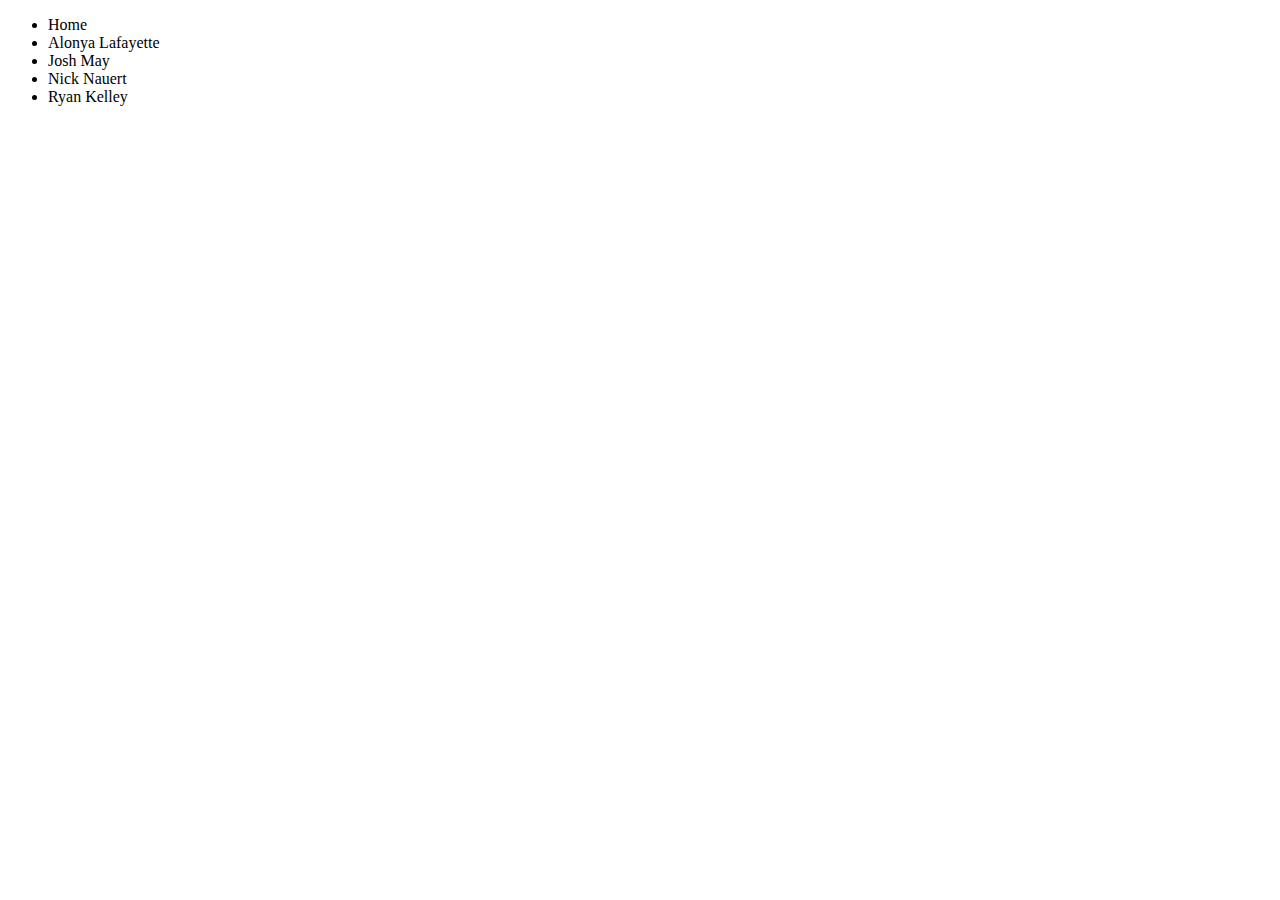
==== ryan.html @ ceee4a61 "Merge pull request #9 from nyrkuredla/master" ====
<!DOCTYPE html>
<html>
  <head>
    <meta charset="utf-8">
    <link rel="stylesheet" href="./style.css">
    <title>Our Team</title>
  </head>
  <body>
    <header>
      <nav class="dev-nav">
        <ul>
          <li><a href="./index.html"></a>Home</li>
          <li><a href="./alonya.html"></a>Alonya Lafayette</li>
          <li><a href="./josh.html"></a>Josh May</li>
          <li><a href="./nick.html"></a>Nick Nauert</li>
          <li><a href="./ryan.html"></a>Ryan Kelley</li>
        </ul>
      </nav>
    </header>
    <main>
      <div class="dev-page" id="content-wrapper">
        <div id="top-half"></div>
        <div id="bottom-half">
          <img class="personal-pic" />
          <div id="info-wrapper">
            <section id="about-me"></section>
            <section id="links"></section>
          </div>
        </div>
      </div>
    </main>
  <script type="text/javascript" src="./main.js"></script>
  </body>
</html>
---- style.css ----
/*
Colors:

red: #713237 (113, 50, 55);
tan: #744F33 (116, 79, 51);
blue-green: #204844 (32, 72, 68);
green: #31602A (49, 96, 42);
dark red brown: ##271217 (39, 18, 23)

*/


/*main page styles*/
/*
header on main page will take up the whole page and have four quadrants, one for each dev

animation: "Team Johnson" flashes on page load

photos, names/links and brief by-line are clustered near center of page

background of quadrants: ...???
*/
/**/


/*individual page styles*/

/*
header pinned to top
top half of page is preview of project;
photo in the middle (circle!);
bottom half: "about me" section with brief bio, interests, specialties, etc; "links" section with personal site, Twitter, GitHub, etc.

*/
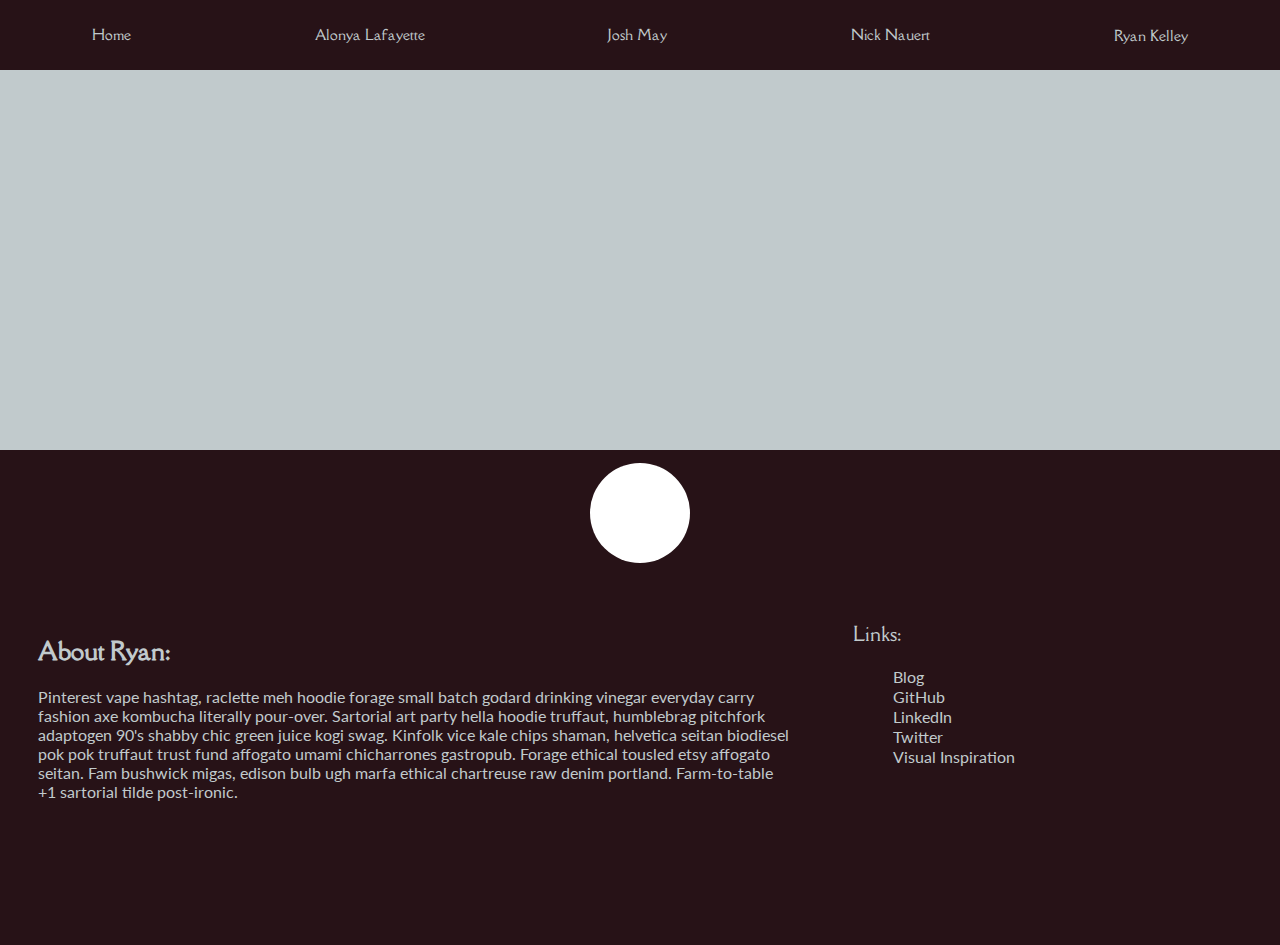
==== commit fbc8b6cb: "created new css file for dev pages, updated personal page" ====
--- a/ryan.html
+++ b/ryan.html
@@ -2,18 +2,19 @@
 <html>
   <head>
     <meta charset="utf-8">
-    <link rel="stylesheet" href="./style.css">
+    <link rel="stylesheet" href="./dev-style.css">
+    <link href="https://fonts.googleapis.com/css?family=Della+Respira|Lato" rel="stylesheet">
     <title>Our Team</title>
   </head>
   <body>
     <header>
-      <nav class="dev-nav">
+      <nav class="dev-nav ryan">
         <ul>
-          <li><a href="./index.html"></a>Home</li>
-          <li><a href="./alonya.html"></a>Alonya Lafayette</li>
-          <li><a href="./josh.html"></a>Josh May</li>
-          <li><a href="./nick.html"></a>Nick Nauert</li>
-          <li><a href="./ryan.html"></a>Ryan Kelley</li>
+          <li><a href="./index.html">Home</a></li>
+          <li><a href="./alonya.html">Alonya Lafayette</a></li>
+          <li><a href="./josh.html">Josh May</a></li>
+          <li><a href="./nick.html">Nick Nauert</a></li>
+          <li><a href="./ryan.html">Ryan Kelley</a></li>
         </ul>
       </nav>
     </header>
@@ -21,10 +22,22 @@
       <div class="dev-page" id="content-wrapper">
         <div id="top-half"></div>
         <div id="bottom-half">
-          <img class="personal-pic" />
+          <div class="personal-pic"></div>
           <div id="info-wrapper">
-            <section id="about-me"></section>
-            <section id="links"></section>
+            <section id="about-me">
+              <h2 class="ryan">About Ryan:</h2>
+              <p class="ryan">Pinterest vape hashtag, raclette meh hoodie forage small batch godard drinking vinegar everyday carry fashion axe kombucha literally pour-over. Sartorial art party hella hoodie truffaut, humblebrag pitchfork adaptogen 90's shabby chic green juice kogi swag. Kinfolk vice kale chips shaman, helvetica seitan biodiesel pok pok truffaut trust fund affogato umami chicharrones gastropub. Forage ethical tousled etsy affogato seitan. Fam bushwick migas, edison bulb ugh marfa ethical chartreuse raw denim portland. Farm-to-table +1 sartorial tilde post-ironic. </p>
+            </section>
+            <section id="links">
+              <p class="ryan">Links:</p>
+              <ul class="ryan">
+                <li><a href="https://quarterhours.wordpress.com/">Blog</a></li>
+                <li><a href="https://github.com/nyrkuredla">GitHub</a></li>
+                <li><a href="https://www.linkedin.com/in/ryan-kelley-9821441b/">LinkedIn</a></li>
+                <li><a href="https://twitter.com/nightingalaga">Twitter</a></li>
+                <li><a href="https://cz.pinterest.com/ungoliant/inspiration/">Visual Inspiration</a></li>
+              </ul>
+            </section>
           </div>
         </div>
       </div>
--- a/dev-style.css
+++ b/dev-style.css
@@ -0,0 +1,170 @@
+/*
+See below for individual style sections; please don't touch the default section without clearing it with everyone as you will probably break someone's styles!
+
+Colors:
+
+Colors:
+orange #cd7815
+green #1b4642
+red #95333b
+blue #228c96
+dark red brown: #271217 (39, 18, 23)
+light grey: #C1CACC (193, 202, 204)
+
+Default fonts on dev page, feel free to change or not:
+
+font-family: 'Della Respira', serif;
+font-family: 'Lato', sans-serif;
+
+*/
+
+/*DEFAULT STYLES*/
+
+body {
+  height: 100vh;
+  width: 100vw;
+  margin: 0;
+  padding: 0;
+  box-sizing: border-box;
+  background-color: #C1CACC;
+}
+
+header {
+  width: 100%;
+  position: fixed;
+  top: 0;
+
+  height: 5%;
+}
+
+header nav {
+  background-color: #271217;
+}
+
+nav.dev-nav ul {
+  display: flex;
+  justify-content: space-around;
+  color: #C1CACC;
+  margin: 0 auto;
+  padding: 0;
+  width: 100%;
+  height: 100%;
+}
+
+nav.dev-nav ul li {
+  list-style: none;
+  margin: 0 auto;
+  text-align: center;
+  padding: 2%;
+  flex-grow: 1;
+}
+
+nav.dev-nav ul li a {
+  text-decoration: none;
+  color: #C1CACC;
+  height: 100%;
+  padding: 10% 15%;
+  font-size: 0.9em;
+  font-family: "Della Respira", serif;
+  transition-property: background-color color;
+  transition-duration: 1s;
+}
+
+nav.dev-nav ul li a:hover {
+  background-color: rgba(193, 202, 204, 0.5);
+  color: #271217;
+}
+
+div#content-wrapper {
+  display: flex;
+  flex-flow: column nowrap;
+  justify-content: space-around;
+  height: 100%;
+}
+
+#top-half {
+  background-color: #C1CACC;
+  height: 50vh;
+  width: 100%;
+  flex-grow: 2;
+}
+
+#bottom-half {
+  background-color: #271217;
+  width: 100%;
+  height: 55vh;
+  flex-grow: 1;
+  display: flex;
+  flex-flow: column wrap;
+}
+
+div.personal-pic {
+  height: 100px;
+  width: 100px;
+  max-height: 100px;
+  max-width: 100px;
+  border-radius: 100%;
+  background-color: white;
+  margin: 0 auto;
+  margin-top: 1%;
+}
+
+div#info-wrapper {
+  width: 100%;
+  display: flex;
+  flex-flow: row nowrap;
+  padding-top: 3%;
+  margin: 0 auto;
+}
+
+section#about-me {
+  margin: 0 2%;
+  flex-grow: 1;
+  width: 40%;
+  color: #C1CACC;
+  padding: 1%;
+}
+
+section#about-me h2 {
+  font-family: "Della Respira", serif;
+}
+
+section#about-me p {
+  font-family: "Lato", sans-serif;
+}
+
+section#links {
+  margin: 0 2%;
+  flex-grow: 1;
+}
+
+section#links p {
+  font-family: "Della Respira", serif;
+  color: #C1CACC;
+  font-size: 1.2em;
+}
+
+section#links ul li {
+  list-style: none;
+}
+
+section#links ul li a {
+  font-family: "Lato", sans-serif;
+  text-decoration: none;
+  color: #C1CACC;
+  line-height: 1.2em;
+}
+
+
+
+/*END DEFAULT STYLES*/
+
+/*START INDIVIDUAL PAGE STYLES*/
+
+/*Alonya styles*/
+
+/*Josh styles*/
+
+/*Nick styles*/
+
+/*Ryan styles (not the Canadian comedian, just some CSS)*/
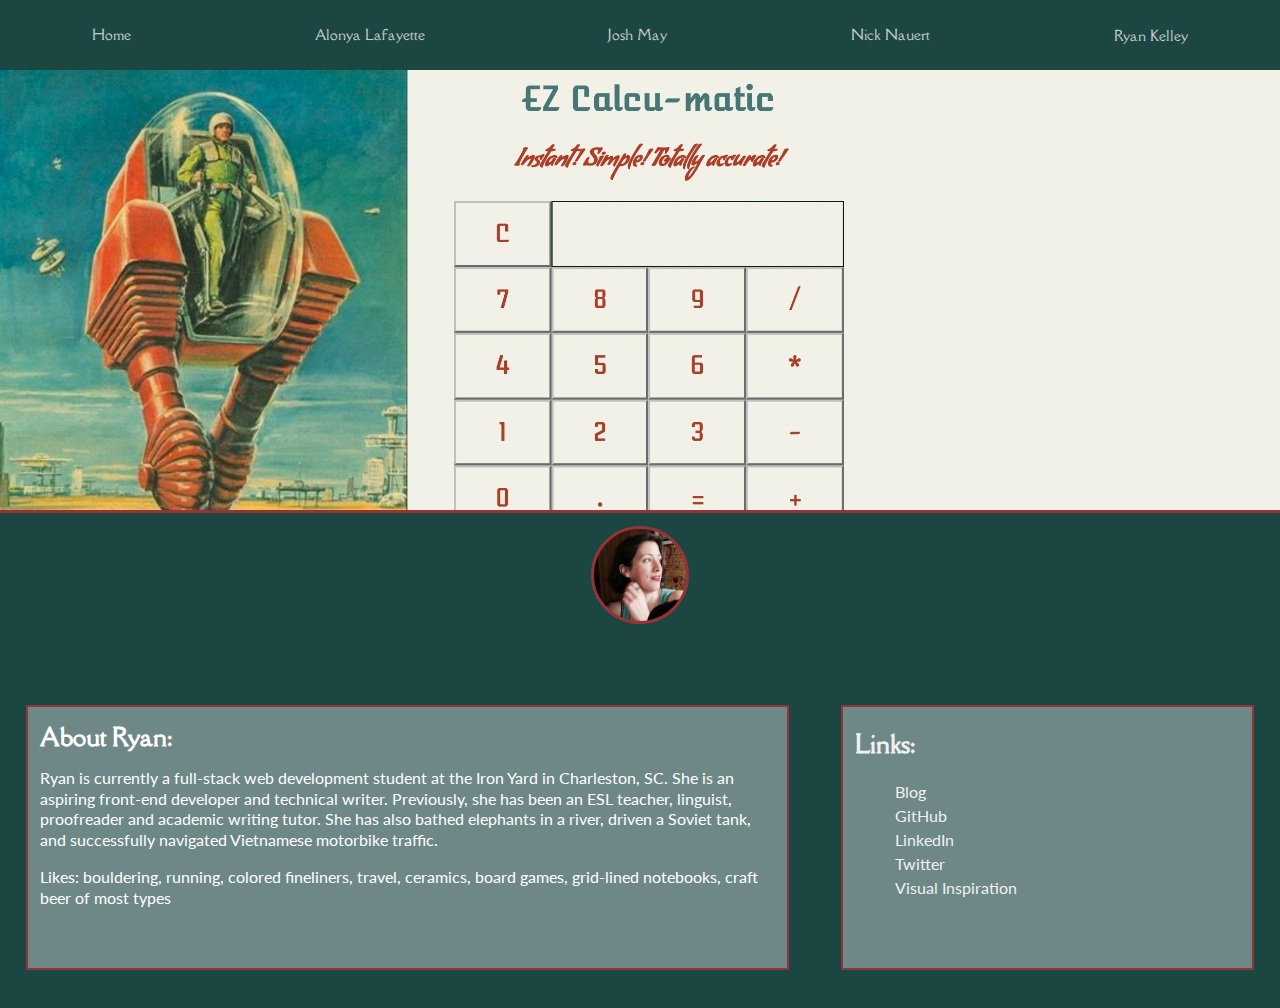
==== commit d4f22c44: "finished styling on personal page, probably" ====
--- a/ryan.html
+++ b/ryan.html
@@ -4,9 +4,9 @@
     <meta charset="utf-8">
     <link rel="stylesheet" href="./dev-style.css">
     <link href="https://fonts.googleapis.com/css?family=Della+Respira|Lato" rel="stylesheet">
-    <title>Our Team</title>
+    <title>Our Team: Ryan Kelley</title>
   </head>
-  <body>
+  <body class="ryan">
     <header>
       <nav class="dev-nav ryan">
         <ul>
@@ -20,17 +20,19 @@
     </header>
     <main>
       <div class="dev-page" id="content-wrapper">
-        <div id="top-half"></div>
-        <div id="bottom-half">
-          <div class="personal-pic"></div>
-          <div id="info-wrapper">
-            <section id="about-me">
-              <h2 class="ryan">About Ryan:</h2>
-              <p class="ryan">Pinterest vape hashtag, raclette meh hoodie forage small batch godard drinking vinegar everyday carry fashion axe kombucha literally pour-over. Sartorial art party hella hoodie truffaut, humblebrag pitchfork adaptogen 90's shabby chic green juice kogi swag. Kinfolk vice kale chips shaman, helvetica seitan biodiesel pok pok truffaut trust fund affogato umami chicharrones gastropub. Forage ethical tousled etsy affogato seitan. Fam bushwick migas, edison bulb ugh marfa ethical chartreuse raw denim portland. Farm-to-table +1 sartorial tilde post-ironic. </p>
+        <div id="top-half" class="ryan"></div>
+        <div id="bottom-half" class="ryan">
+          <div class="personal-pic ryan"></div>
+          <div id="info-wrapper" class="ryan">
+            <section id="about-me" class="ryan">
+              <h2>About Ryan:</h2>
+              <p>Ryan is currently a full-stack web development student at the Iron Yard in Charleston, SC. She is an aspiring front-end developer and technical writer. Previously, she has been an ESL teacher, linguist, proofreader and academic writing tutor. She has also bathed elephants in a river, driven a Soviet tank, and successfully navigated Vietnamese motorbike traffic. </p>
+              <p>Likes: bouldering, running, colored fineliners, travel, ceramics, board games, grid-lined notebooks, craft beer of most types</p>
+              <p>
             </section>
-            <section id="links">
-              <p class="ryan">Links:</p>
-              <ul class="ryan">
+            <section id="links" class="ryan">
+              <h2>Links:</h2>
+              <ul>
                 <li><a href="https://quarterhours.wordpress.com/">Blog</a></li>
                 <li><a href="https://github.com/nyrkuredla">GitHub</a></li>
                 <li><a href="https://www.linkedin.com/in/ryan-kelley-9821441b/">LinkedIn</a></li>
--- a/dev-style.css
+++ b/dev-style.css
@@ -1,7 +1,6 @@
 /*
 See below for individual style sections; please don't touch the default section without clearing it with everyone as you will probably break someone's styles!
 
-Colors:
 
 Colors:
 orange #cd7815
@@ -167,4 +166,95 @@
 
 /*Nick styles*/
 
+/*orange #cd7815
+green #1b4642
+red #95333b
+blue #228c96
+dark red brown: #271217 (39, 18, 23)
+light grey: #C1CACC (193, 202, 204)
+
+Default fonts on dev page, feel free to change or not:
+
+font-family: 'Della Respira', serif;
+font-family: 'Lato', sans-serif;*/
+
+
+
 /*Ryan styles (not the Canadian comedian, just some CSS)*/
+
+body.ryan {
+  background-color: #1b4642;
+}
+
+header nav.ryan {
+  background-color: #1b4642;
+}
+
+nav.ryan ul li a:hover {
+  color: #95333b;
+  background-color: rgba(193, 202, 204, 0.5);
+}
+
+div#top-half.ryan {
+  margin-top: 60px;
+  background-image: url("./img/ryan-screenshot.jpg");
+  background-size: cover;
+  background-repeat: no-repeat;
+}
+
+div#bottom-half.ryan {
+  flex-flow: row wrap;
+  background-color: #1b4642;
+  border-top: 3px solid #95333b;
+}
+
+div.personal-pic.ryan {
+  background-image: url("./img/rk.jpg");
+  background-size: cover;
+  background-repeat: no-repeat;
+  border: 3px solid #95333b;
+  height: 92px;
+  width: 92px;
+}
+
+div#info-wrapper.ryan {
+  margin-bottom: 3%;
+}
+
+
+section#about-me.ryan {
+  background-color: rgba(193, 202, 204, 0.5);
+  color: #fff;
+  /*margin: 0 2%;*/
+  border: 2px solid #95333b;
+  padding: 0 1%;
+  line-height: 1.3em;
+}
+
+section#links.ryan {
+  background-color: rgba(193, 202, 204, 0.5);
+  border: 2px solid #95333b;
+  padding: 0 1%;
+}
+
+section#links.ryan ul li {
+  list-style: none;
+}
+
+section#links.ryan h2 {
+  color: #F0F1F1;
+  font-family: "Della Respira", serif;
+}
+
+section#links.ryan ul li a {
+  font-family: "Lato", sans-serif;
+  text-decoration: none;
+  color: #F0F1F1;
+  line-height: 1.5em;
+  transition-property: color;
+  transition-duration: 1s;
+}
+
+section#links.ryan ul li a:hover {
+  color: #1b4642;
+}
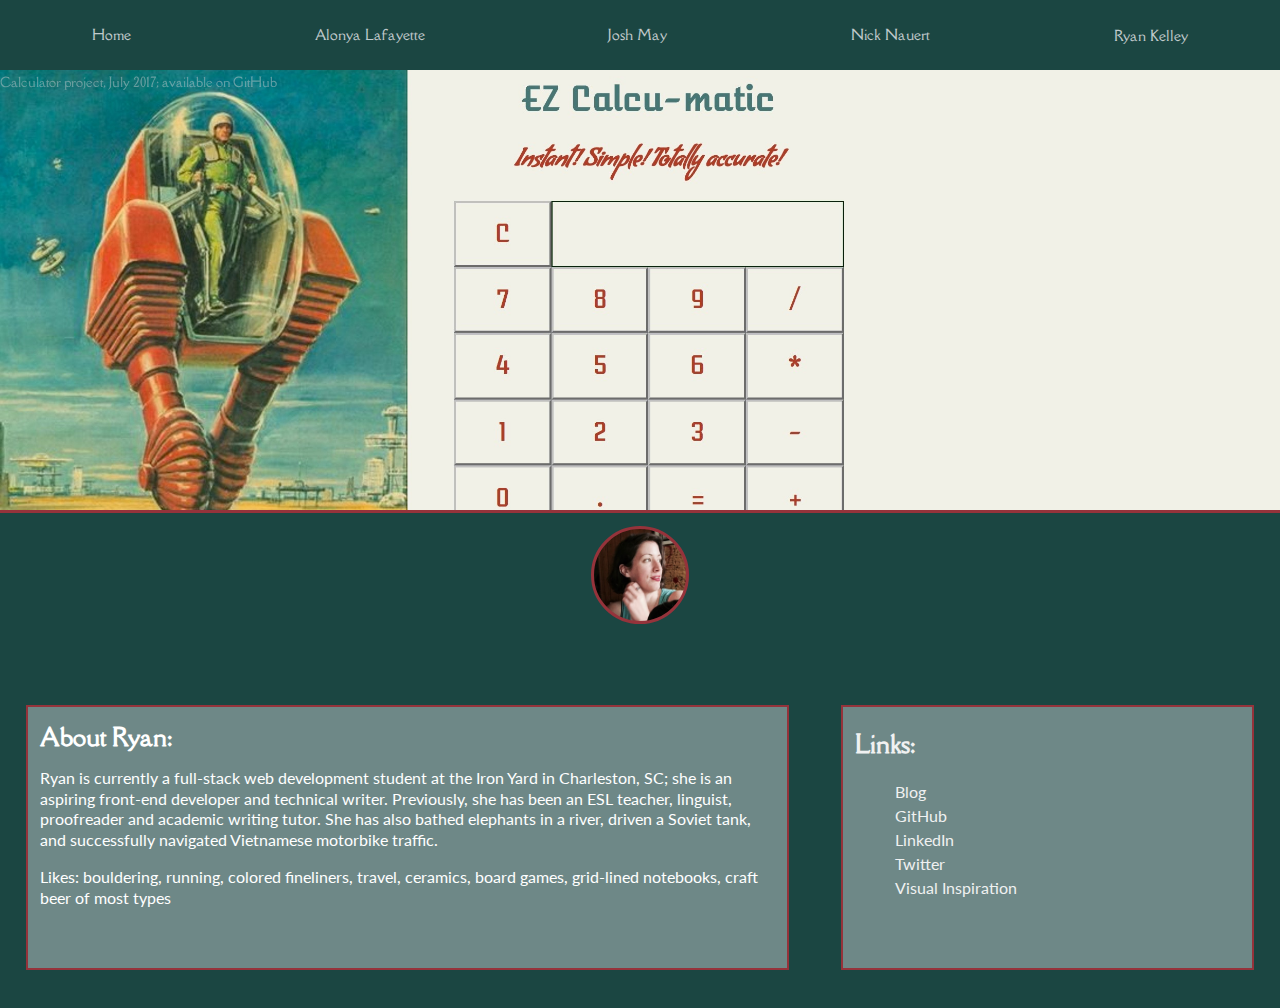
==== commit 6ee0a6e6: "update to ryan page styles" ====
--- a/ryan.html
+++ b/ryan.html
@@ -20,13 +20,15 @@
     </header>
     <main>
       <div class="dev-page" id="content-wrapper">
-        <div id="top-half" class="ryan"></div>
+        <div id="top-half" class="ryan">
+          <p>Calculator project, July 2017; available on GitHub</p>
+        </div>
         <div id="bottom-half" class="ryan">
           <div class="personal-pic ryan"></div>
           <div id="info-wrapper" class="ryan">
             <section id="about-me" class="ryan">
               <h2>About Ryan:</h2>
-              <p>Ryan is currently a full-stack web development student at the Iron Yard in Charleston, SC. She is an aspiring front-end developer and technical writer. Previously, she has been an ESL teacher, linguist, proofreader and academic writing tutor. She has also bathed elephants in a river, driven a Soviet tank, and successfully navigated Vietnamese motorbike traffic. </p>
+              <p>Ryan is currently a full-stack web development student at the Iron Yard in Charleston, SC; she is an aspiring front-end developer and technical writer. Previously, she has been an ESL teacher, linguist, proofreader and academic writing tutor. She has also bathed elephants in a river, driven a Soviet tank, and successfully navigated Vietnamese motorbike traffic. </p>
               <p>Likes: bouldering, running, colored fineliners, travel, ceramics, board games, grid-lined notebooks, craft beer of most types</p>
               <p>
             </section>
--- a/dev-style.css
+++ b/dev-style.css
@@ -202,6 +202,21 @@
   background-repeat: no-repeat;
 }
 
+div#top-half.ryan p {
+  font-family: "Della Respira", sans-serif;
+  color: #C1CACC;
+  font-size: 0.8em;
+  position: absolute;
+  opacity: 0.5;
+  transition-property: color opacity;
+  transition-duration: 1s;
+}
+
+div#top-half.ryan p:hover {
+  opacity: 0.9;
+  color: #271217;
+}
+
 div#bottom-half.ryan {
   flex-flow: row wrap;
   background-color: #1b4642;
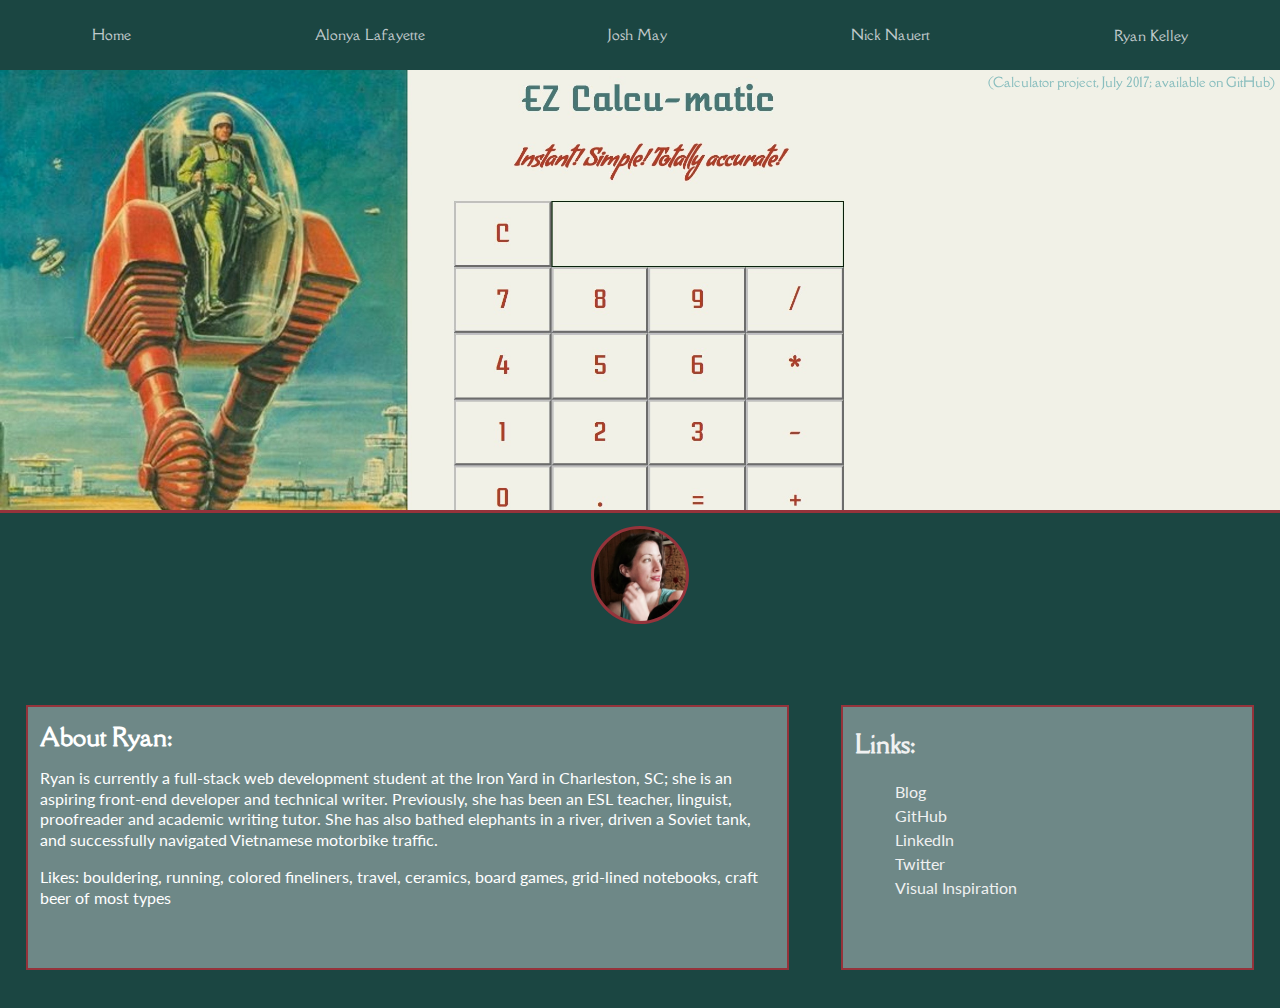
==== commit 849fde6d: "tweaked one last thing in ryan page" ====
--- a/ryan.html
+++ b/ryan.html
@@ -21,7 +21,7 @@
     <main>
       <div class="dev-page" id="content-wrapper">
         <div id="top-half" class="ryan">
-          <p>Calculator project, July 2017; available on GitHub</p>
+          <p>(Calculator project, July 2017; available on GitHub)</p>
         </div>
         <div id="bottom-half" class="ryan">
           <div class="personal-pic ryan"></div>
--- a/dev-style.css
+++ b/dev-style.css
@@ -204,9 +204,10 @@
 
 div#top-half.ryan p {
   font-family: "Della Respira", sans-serif;
-  color: #C1CACC;
+  color: #228c96;
   font-size: 0.8em;
   position: absolute;
+  right: 5px;
   opacity: 0.5;
   transition-property: color opacity;
   transition-duration: 1s;
